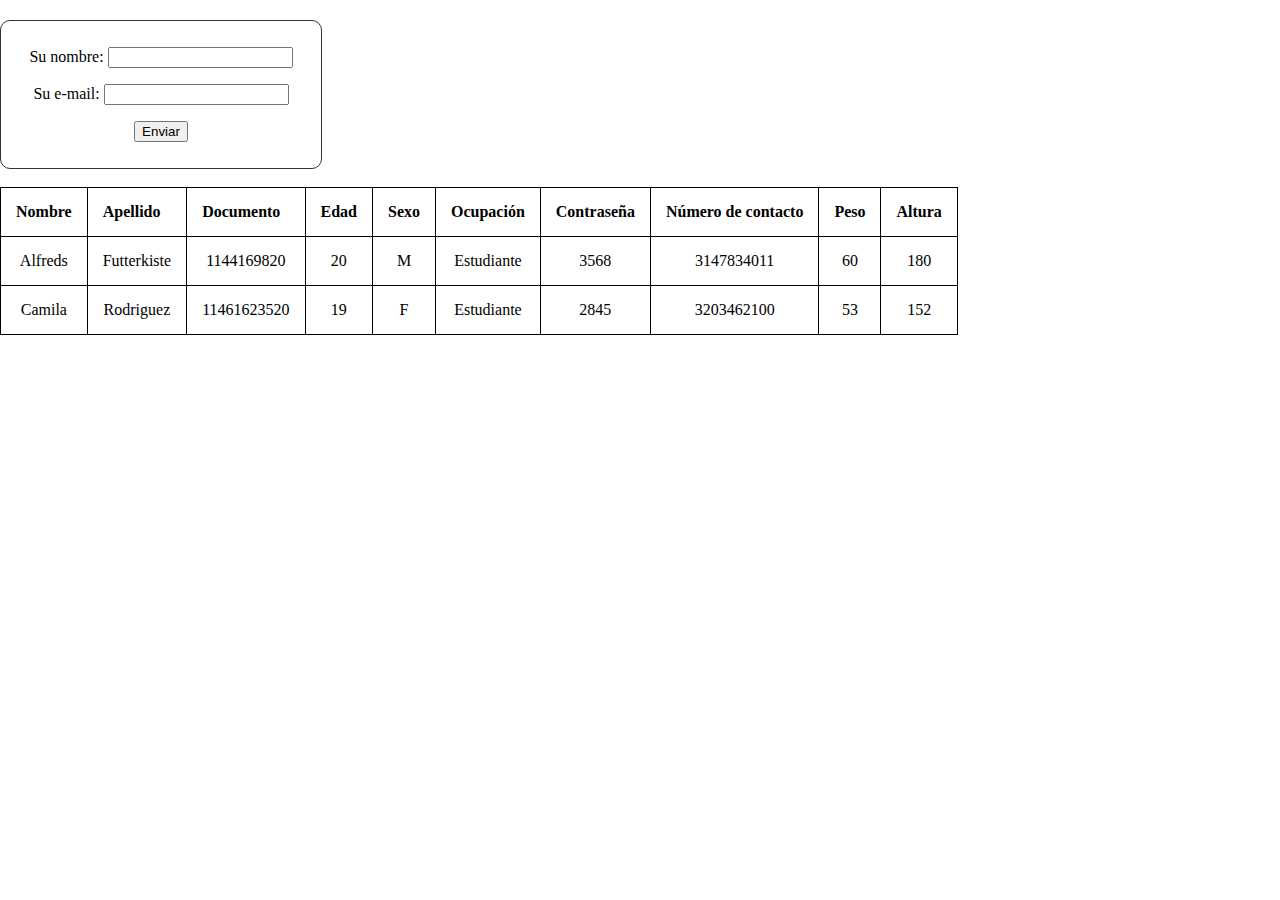
==== index.html @ e1454ae7 "Borrador Maqueta para formulario" ====
<!DOCTYPE html>
<html lang="es">
<head>
    <meta charset="UTF-8">
    <meta http-equiv="X-UA-Compatible" content="IE=edge">
    <meta name="viewport" content="width=device-width, initial-scale=1.0">
    <title>IMC STARK</title>
    <link rel="stylesheet" href="./css/style.css">
</head>
<body>
    <div>
        <form id="registro" method="#" action="#"> 
            <p> 
               <label for="nombre">Su nombre: </label> 
               <input type="text" id="nombre" /> 
            </p> 
            <p> 
               <label for="email">Su e-mail: </label> 
               <input type="email" id="email" /> 
            </p> 
            <p> 
               <input type="submit" id="enviar" value="Enviar" /> 
            </p> 
        </form>
        <br>
        <table>
            <tr>
                <th>Nombre</th>
                <th>Apellido</th>
                <th>Documento</th>
                <th>Edad</th>
                <th>Sexo</th>
                <th>Ocupación</th>
                <th>Contraseña</th>
                <th>Número de contacto</th>
                <th>Peso</th>
                <th>Altura</th>
            </tr> 
            <tr>
                <td>Alfreds</td>
                <td>Futterkiste</td>
                <td>1144169820</td>
                <td>20</td>
                <td>M</td>
                <td>Estudiante</td>
                <td>3568</td>
                <td>3147834011</td>
                <td>60</td>
                <td>180</td>
            </tr>
            <tr>
                <td>Camila</td>
                <td>Rodriguez</td>
                <td>11461623520</td>
                <td>19</td>
                <td>F</td>
                <td>Estudiante</td>
                <td>2845</td>
                <td>3203462100</td>
                <td>53</td>
                <td>152</td>
            </tr>
        </table>
    </div>  
</body>
</html>
---- css/style.css ----
body{
    margin: 0 auto;
    text-align: center;
    margin-right: auto;
}

div{
    text-align: center;
    padding-top: 20px ;
}
#registro{ 
    width: 300px; 
    padding: 10px; 
    border: 1px solid #333; 
    border-radius: 10px; 
 }

 /*Key frame para animar el formulario*/
 @-webkit-keyframes sombra { 
    0% { 
        box-shadow: 0 0 15px red; 
    } 
    100% { 
        box-shadow: 0 0 15px yellow; 
    } 
}

table, th, td {
    border: 1px solid black;
    border-collapse: collapse;
  }

th {
    text-align: left;
  }

th, td {
    padding: 15px;
  }
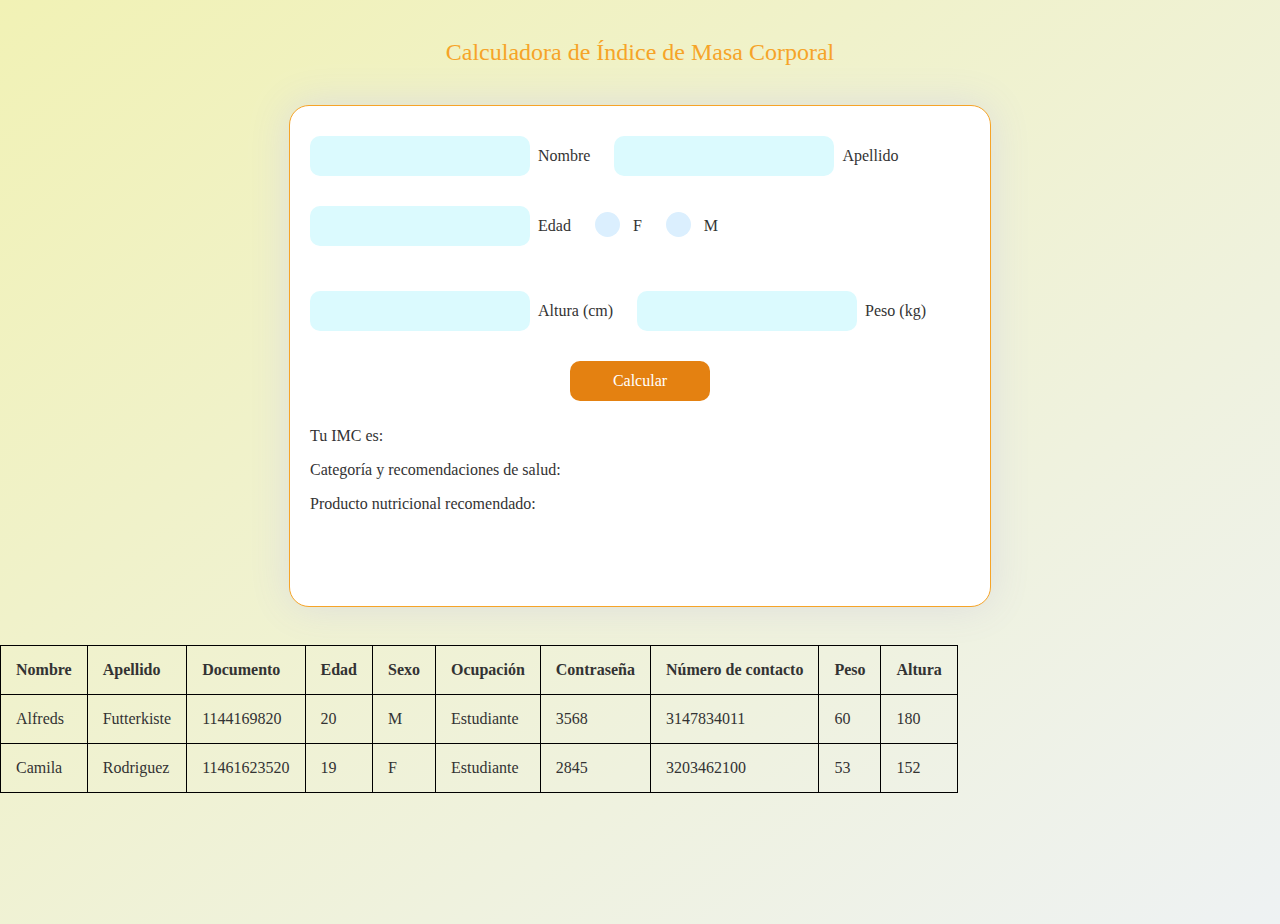
==== commit 4a45e90e: "Maqueta actualizada para revisión de Scrum team" ====
--- a/index.html
+++ b/index.html
@@ -6,22 +6,41 @@
     <meta name="viewport" content="width=device-width, initial-scale=1.0">
     <title>IMC STARK</title>
     <link rel="stylesheet" href="./css/style.css">
+
 </head>
 <body>
-    <div>
-        <form id="registro" method="#" action="#"> 
-            <p> 
-               <label for="nombre">Su nombre: </label> 
-               <input type="text" id="nombre" /> 
-            </p> 
-            <p> 
-               <label for="email">Su e-mail: </label> 
-               <input type="email" id="email" /> 
-            </p> 
-            <p> 
-               <input type="submit" id="enviar" value="Enviar" /> 
-            </p> 
+    <h3>Calculadora de Índice de Masa Corporal</h3>
+    <form class="form" id="form" onsubmit="return validateForm()">
+      <div class="row-one">
+        <input type="text" class="text-input" id="Nombre" autocomplete="off" required><p class="text">Nombre </p>
+        <input type="text" class="text-input" id="Apellido" autocomplete="off" required><p class="text">Apellido </p>
+        </div>
+
+        <div class="row-two">
+          <input type="text" class="text-input" id="Edad" autocomplete="off" required/><p class="text">Edad</p>
+          <label class="container">
+          <input type="radio" name="radio" id="f"><p class="text">F</p>
+            <span class="checkmark"></span>
+          </label>
+          <label class="container">
+          <input type="radio" name="radio" id="m"><p class="text">M</p>
+            <span class="checkmark"></span>
+          </label>
+          </div>
+
+        <div class="row-three">
+          <input type="text" class="text-input" id="Altura" autocomplete="off" required><p class="text">Altura (cm)</p>
+          <input type="text" class="text-input" id="Peso" autocomplete="off" required><p class="text">Peso (kg)</p>
+          </div>
+        <button type="button" id="Calcular">Calcular</button>
+
+        <div class="row-four">
+            </p class="text">Tu IMC es: </p>
+            </p class="text">Categoría y recomendaciones de salud: </p>
+            </p class="text">Producto nutricional recomendado: </p>
+          </div>
         </form>
+        </body>
         <br>
         <table>
             <tr>
--- a/css/style.css
+++ b/css/style.css
@@ -1,39 +1,174 @@
-body{
-    margin: 0 auto;
+* {
+    font-family: Quicksand;
+    font-size: 16px;
+    color: #333;
+  }
+  
+  body {
+    margin: 0;
+    height: 100vh;
+    padding: 0;
+    border: 0;
+    background: linear-gradient(to bottom right,  #F1F2B5, #eef2f3);
+  }
+  
+  .form {
+    background-color: #fff;
+    height: 500px;
+    width: 700px;
+    border-radius: 20px;
+    margin: 20px auto 20px auto;
+    display: block;
+    border: solid 1px #f6a428;
+    
+    box-shadow: 0 0 40px 0 #ddd;
+  }
+  
+  .form:hover {
+    box-shadow: 0 0 60px 0 #ccc;
+    transition: .4s;
+    transform: scale(1.02);
+  }
+  
+  .row-one {
+    padding: 20px;
+  }
+  
+  .row-two {
+    padding: 20px;
+  }
+
+  .row-three {
+    padding: 20px;
+  }
+
+  .row-four {
+    padding: 20px;
+  }
+  
+  .text-input {
+    width: 200px;
+    height: 30px;
+    border-radius: 10px;
+    background-color: #dbfafe;
+    border: none;
+    outline: none;
+    padding: 5px 10px;
+    cursor: pointer;
+  }
+  
+  .text-input:last-child {
+    margin-bottom: 35px;
+  }
+  
+  .text-input:hover {
+    background-color: #cbe7fd;
+  }
+  
+  #Calcular {
+    border: none;
+    border-radius: 10px;
+    height: 40px;
+    width: 140px;
+    background-color: #e48111;
+    color: #fff;
+    margin: auto;
+    display: block;
+    outline: none;
+    cursor: pointer;
+  }
+  
+  #Enc:hover{
+    background-color: #f2a90a;
+  }
+  
+  .text {
+    display: inline-block;
+    margin: 5px 20px 5px 8px;;
+  }
+  
+  .row-one {
+    padding: 30px 30px 15px 20px;
+  }
+  .row-two {
+    padding: 15px 20px 30px 20px;
+  }
+  .row-three {
+    padding: 15px 20px 30px 20px;
+  }
+  .row-four {
+    padding: 10px 25px 60px 20px;
+  }
+  
+  .container {
+    display: inline-block;
+    position: relative;
+    padding-left: 30px;
+    cursor: pointer;
+    user-select: none;
+  }
+  
+  .container input {
+    position: absolute;
+    opacity: 0;
+  }
+  
+  .checkmark {
+    position: absolute;
+    top: 0;
+    left: 0;
+    height: 25px;
+    width: 25px;
+    background-color: #dbeffe;
+    border-radius: 50%;
+  }
+  
+  .container:hover input ~ .checkmark {
+    background-color: #cbe7fd;
+  }
+  
+  .container input:checked ~ .checkmark {
+    background-color: #f6a428;
+  }
+  
+  
+  h3 {
+    font-size: 24px;
+    font-weight: 300;
+    color: #f6a428;
     text-align: center;
-    margin-right: auto;
-}
+    padding: 15px;
+  }
 
-div{
-    text-align: center;
-    padding-top: 20px ;
-}
-#registro{ 
-    width: 300px; 
-    padding: 10px; 
-    border: 1px solid #333; 
-    border-radius: 10px; 
- }
+  .checkmark:after {
+    content: "";
+    position: absolute;
+    display: none;
+  }
+  
+  .container input:checked ~ .checkmark:after {
+    display: block;
+  }
+  
+  .container .checkmark:after {
+    left: 9px;
+    top: 5px;
+    width: 5px;
+    height: 10px;
+    border: solid white;
+    border-width: 0 2px 2px 0;
+    transform: rotate(45deg);
+  }
 
- /*Key frame para animar el formulario*/
- @-webkit-keyframes sombra { 
-    0% { 
-        box-shadow: 0 0 15px red; 
-    } 
-    100% { 
-        box-shadow: 0 0 15px yellow; 
-    } 
-}
-
-table, th, td {
+  table, th, td {
     border: 1px solid black;
     border-collapse: collapse;
   }
 
-th {
+  th {
     text-align: left;
   }
 
-th, td {
+  th, td {
     padding: 15px;
-  }
+  }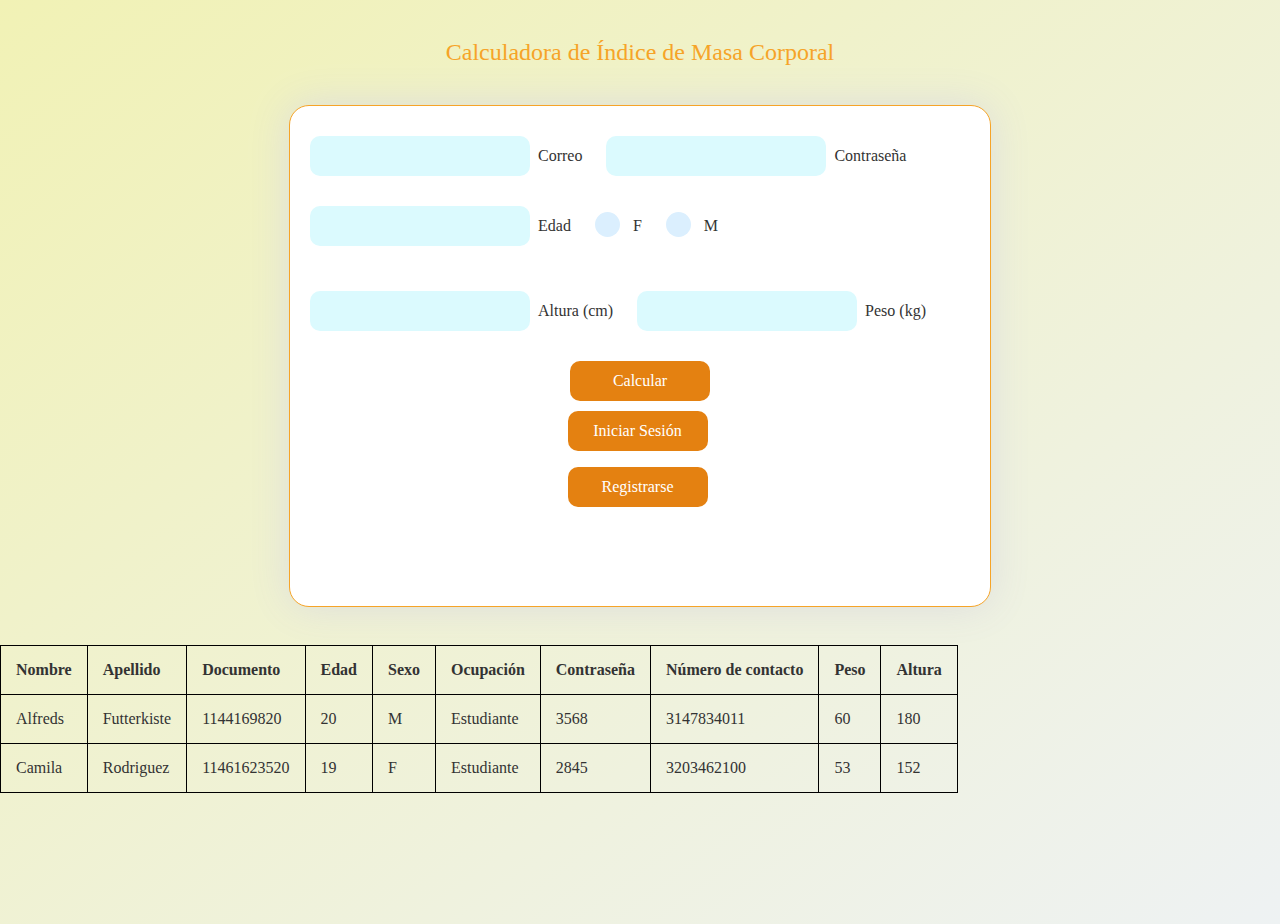
==== commit c58b7b70: "Actualización Formulario Inicio" ====
--- a/index.html
+++ b/index.html
@@ -12,8 +12,8 @@
     <h3>Calculadora de Índice de Masa Corporal</h3>
     <form class="form" id="form" onsubmit="return validateForm()">
       <div class="row-one">
-        <input type="text" class="text-input" id="Nombre" autocomplete="off" required><p class="text">Nombre </p>
-        <input type="text" class="text-input" id="Apellido" autocomplete="off" required><p class="text">Apellido </p>
+        <input type="text" class="text-input" id="Correo" autocomplete="off" required><p class="text">Correo </p>
+        <input type="number" class="text-input" id="Contraseña" autocomplete="off" required><p class="text">Contraseña </p>
         </div>
 
         <div class="row-two">
@@ -35,10 +35,10 @@
         <button type="button" id="Calcular">Calcular</button>
 
         <div class="row-four">
-            </p class="text">Tu IMC es: </p>
-            </p class="text">Categoría y recomendaciones de salud: </p>
-            </p class="text">Producto nutricional recomendado: </p>
-          </div>
+          <button type="button" id="Iniciar_Sesión">Iniciar Sesión</button></p>
+          <button type="button" id="Registrarse">Registrarse</button></p>
+        </div>
+
         </form>
         </body>
         <br>
--- a/css/style.css
+++ b/css/style.css
@@ -42,7 +42,7 @@
     padding: 20px;
   }
 
-  .row-four {
+  .row-three {
     padding: 20px;
   }
   
@@ -78,6 +78,32 @@
     cursor: pointer;
   }
   
+  #Iniciar_Sesión {
+    border: none;
+    border-radius: 10px;
+    height: 40px;
+    width: 140px;
+    background-color: #e48111;
+    color: #fff;
+    margin: auto;
+    display: block;
+    outline: none;
+    cursor: pointer;
+  }
+
+  #Registrarse {
+    border: none;
+    border-radius: 10px;
+    height: 40px;
+    width: 140px;
+    background-color: #e48111;
+    color: #fff;
+    margin: auto;
+    display: block;
+    outline: none;
+    cursor: pointer;
+  }
+
   #Enc:hover{
     background-color: #f2a90a;
   }
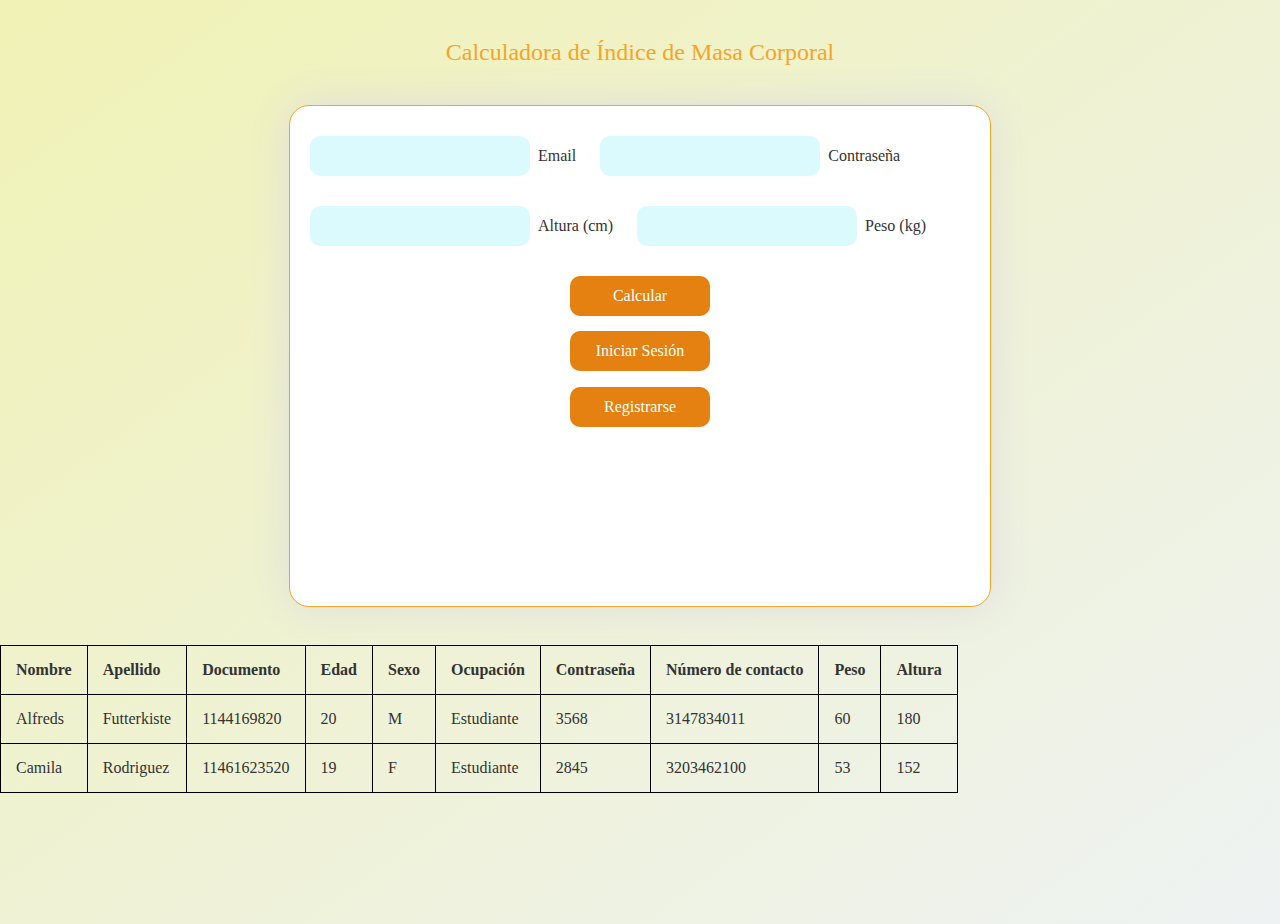
==== commit 2aaea908: "Actualización archivo index" ====
--- a/index.html
+++ b/index.html
@@ -12,29 +12,17 @@
     <h3>Calculadora de Índice de Masa Corporal</h3>
     <form class="form" id="form" onsubmit="return validateForm()">
       <div class="row-one">
-        <input type="text" class="text-input" id="Correo" autocomplete="off" required><p class="text">Correo </p>
-        <input type="number" class="text-input" id="Contraseña" autocomplete="off" required><p class="text">Contraseña </p>
+        <input type="email" class="text-input" id="email" autocomplete="off" required><p class="text">Email </p>
+        <input type="password" class="text-input" id="Contraseña" autocomplete="off" required><p class="text">Contraseña </p>
         </div>
 
         <div class="row-two">
-          <input type="text" class="text-input" id="Edad" autocomplete="off" required/><p class="text">Edad</p>
-          <label class="container">
-          <input type="radio" name="radio" id="f"><p class="text">F</p>
-            <span class="checkmark"></span>
-          </label>
-          <label class="container">
-          <input type="radio" name="radio" id="m"><p class="text">M</p>
-            <span class="checkmark"></span>
-          </label>
-          </div>
-
-        <div class="row-three">
           <input type="text" class="text-input" id="Altura" autocomplete="off" required><p class="text">Altura (cm)</p>
           <input type="text" class="text-input" id="Peso" autocomplete="off" required><p class="text">Peso (kg)</p>
           </div>
         <button type="button" id="Calcular">Calcular</button>
 
-        <div class="row-four">
+        <div class="row-three">
           <button type="button" id="Iniciar_Sesión">Iniciar Sesión</button></p>
           <button type="button" id="Registrarse">Registrarse</button></p>
         </div>
--- a/css/style.css
+++ b/css/style.css
@@ -35,10 +35,6 @@
   }
   
   .row-two {
-    padding: 20px;
-  }
-
-  .row-three {
     padding: 20px;
   }
 
@@ -122,9 +118,6 @@
   .row-three {
     padding: 15px 20px 30px 20px;
   }
-  .row-four {
-    padding: 10px 25px 60px 20px;
-  }
   
   .container {
     display: inline-block;
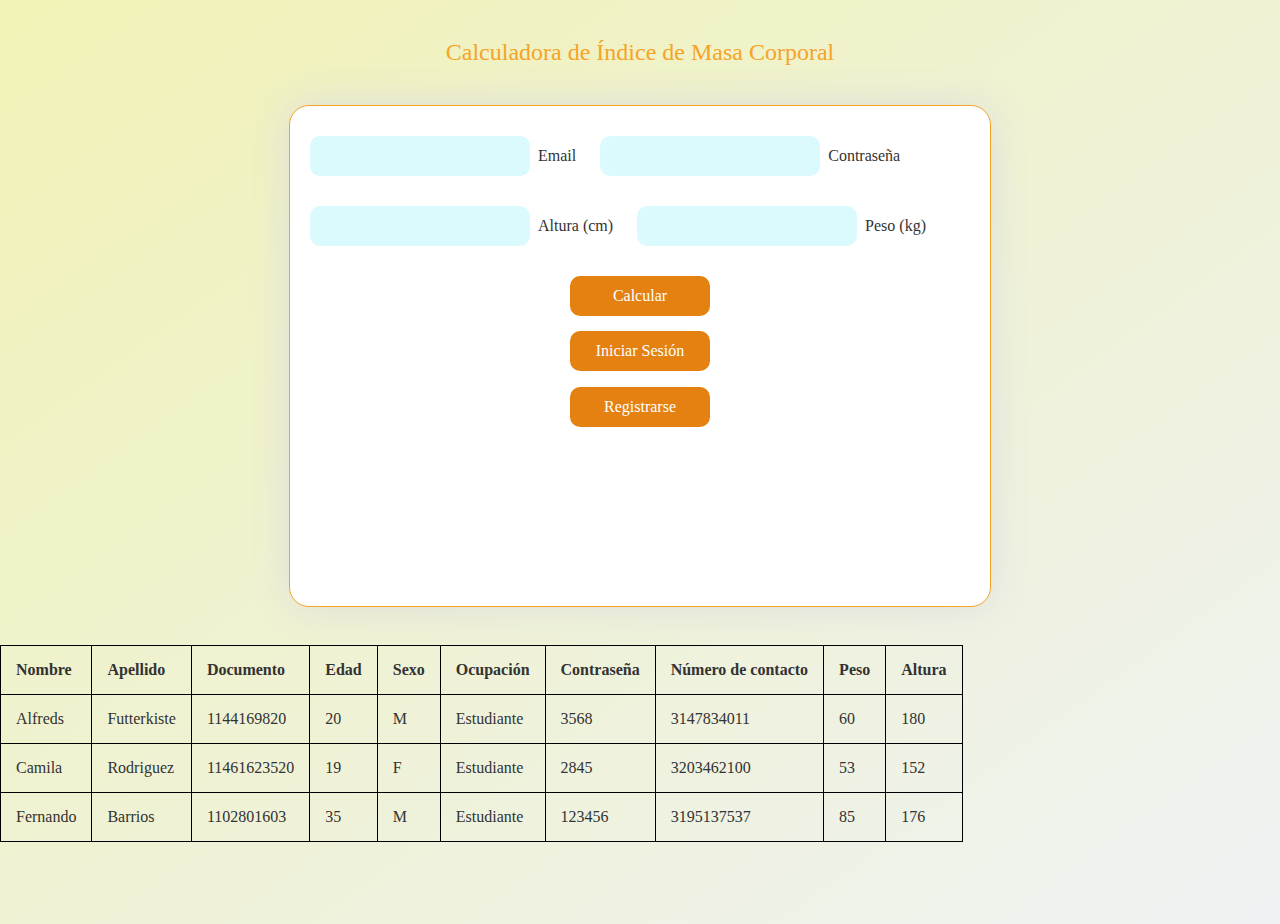
==== commit 559339b0: "fernando" ====
--- a/index.html
+++ b/index.html
@@ -67,6 +67,18 @@
                 <td>53</td>
                 <td>152</td>
             </tr>
+            <tr>
+                <td>Fernando</td>
+                <td>Barrios</td>
+                <td>1102801603</td>
+                <td>35</td>
+                <td>M</td>
+                <td>Estudiante</td>
+                <td>123456</td>
+                <td>3195137537</td>
+                <td>85</td>
+                <td>176</td>
+            </tr>
         </table>
     </div>  
 </body>
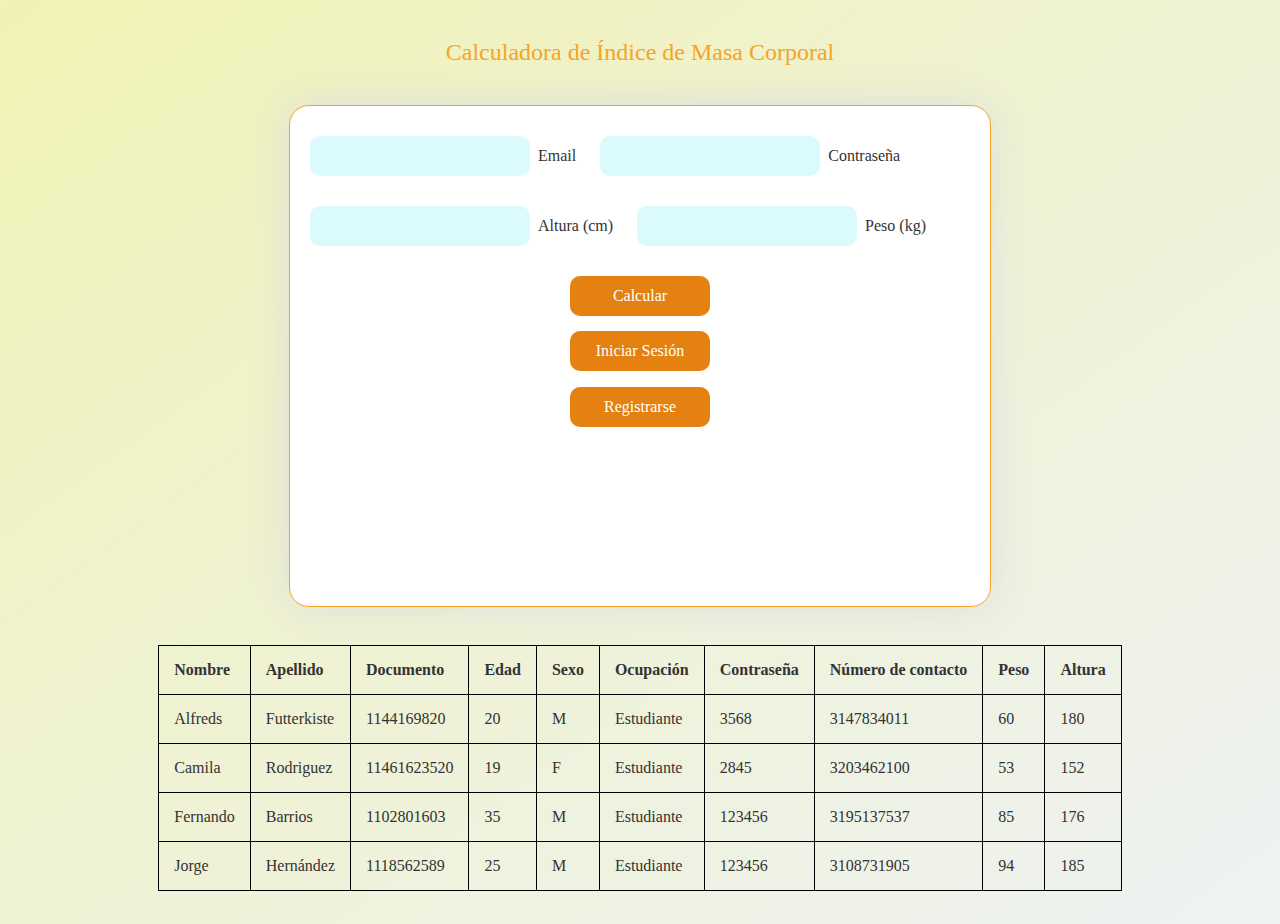
==== commit dce98e44: "Se centraliza la tabla y se le agrega link para que se retorne a la pagina de registro" ====
--- a/index.html
+++ b/index.html
@@ -24,7 +24,7 @@
 
         <div class="row-three">
           <button type="button" id="Iniciar_Sesión">Iniciar Sesión</button></p>
-          <button type="button" id="Registrarse">Registrarse</button></p>
+          <button type="button" id="Registrarse" onclick="window.location='./formularios/registro.html'">Registrarse</button></p>
         </div>
 
         </form>
@@ -79,6 +79,18 @@
                 <td>85</td>
                 <td>176</td>
             </tr>
+            <tr>
+                <td>Jorge</td>
+                <td>Hernández</td>
+                <td>1118562589</td>
+                <td>25</td>
+                <td>M</td>
+                <td>Estudiante</td>
+                <td>123456</td>
+                <td>3108731905</td>
+                <td>94</td>
+                <td>185</td>
+            </tr>
         </table>
     </div>  
 </body>
--- a/css/style.css
+++ b/css/style.css
@@ -179,6 +179,10 @@
     transform: rotate(45deg);
   }
 
+  table {
+    margin: auto;
+  }
+
   table, th, td {
     border: 1px solid black;
     border-collapse: collapse;
